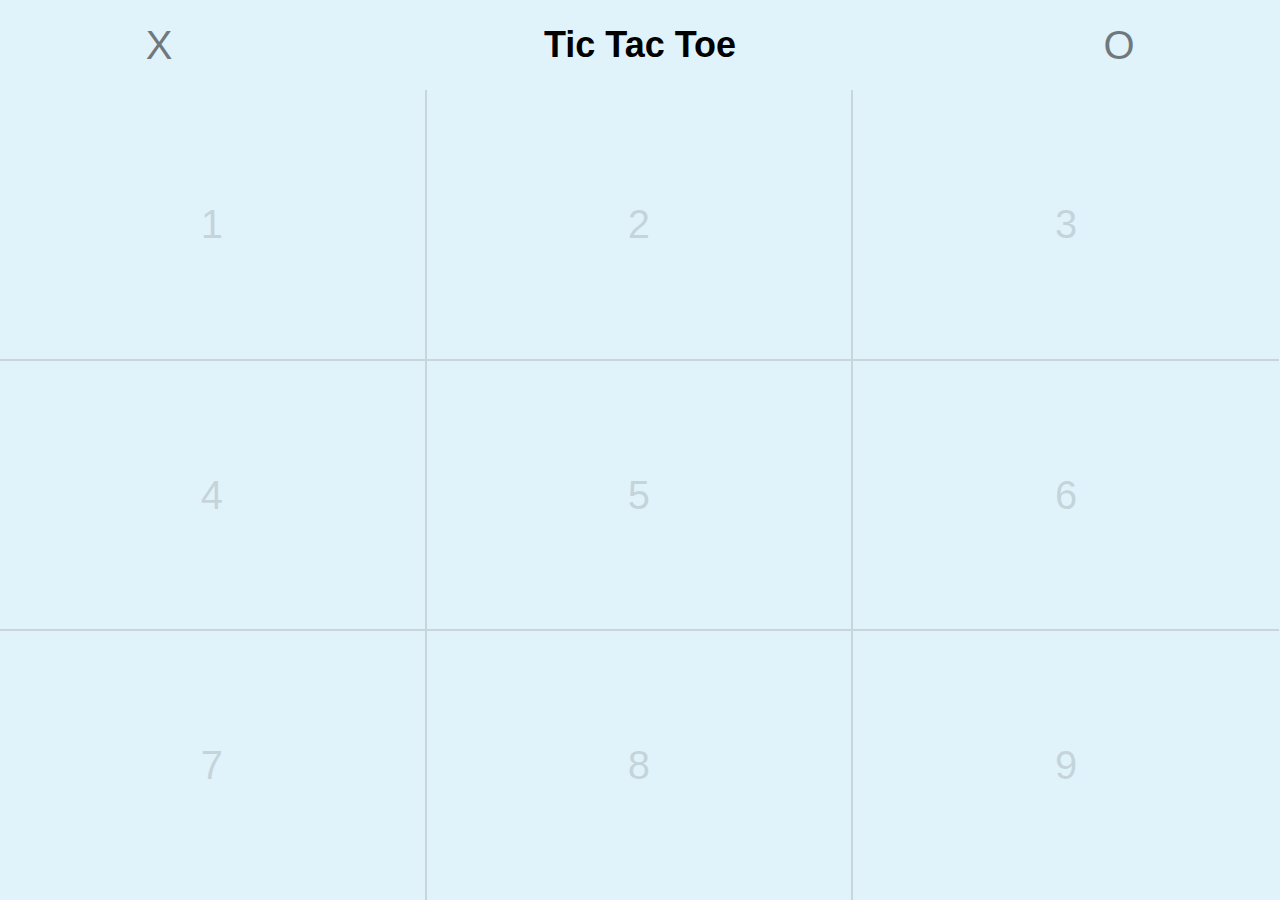
==== tic-tac-toe/tic-tac-toe.html @ be8b0bbe "Tic Tac Toe html & css & js code done" ====
<!DOCTYPE html>
<html lang="en">
<head>
    <meta charset="UTF-8">
    <meta name="viewport" content="width=device-width, initial-scale=1.0">
    <title>Tic Tac Toe</title>
    <link rel="stylesheet" href="./tic-tac-toe.css">
</head>
<body>
    <div id="info">
        <div id="crosses">
            X
        </div>
        <h1 id="header">
            Tic Tac Toe
        </h1>
        <div id="rounds">
            O
        </div>

    </div>
    <div class="final" id="board">
        <div class="field" data-row="0" data-col="0">1</div>
        <div class="field" data-row="0" data-col="1">2</div>
        <div class="field" data-row="0" data-col="2">3</div>
        <div class="field" data-row="1" data-col="0">4</div>
        <div class="field" data-row="1" data-col="1">5</div>
        <div class="field" data-row="1" data-col="2">6</div>
        <div class="field" data-row="2" data-col="0">7</div>
        <div class="field" data-row="2" data-col="1">8</div>
        <div class="field" data-row="2" data-col="2">9</div>

    </div>
    
    <script src="./tic-tac-toe.js"></script>
</body>
</html>
---- tic-tac-toe/tic-tac-toe.css ----
* * {
    padding: 0;
    margin: 0;
    list-style: none;
    outline: none;
    box-sizing: border-box;
}

button:focus,
button:active {
    outline: none;
}

body {
    font-family: "Open Sans", "Helvetica Neue", sans-serif;
    font-weight: 400;
    font-size: 18px;
    line-height: 1;
    display: flex;
    background-color: rgba(135, 206, 235, 0.25);
    flex-wrap: wrap;
    height: 100vh;
}

#info {
    height: 10vh;
    text-align: center;
    display: flex;
    align-items: center;
    justify-content: space-between;
    width: 100%;
}

#crosses,
#rounds {
    width: 25%;
    letter-spacing: 2px;
    font-size: 40px;
}

#crosses:not(.active),
#rounds:not(.active) {
    opacity: 0.5;
}

div.active {
    color: indianred;
    opacity: 1;
}

#title {
    width: 50%;
}

#board {
    height: 90vh;
    display: flex;
    width: calc(100%);
    flex-wrap: wrap;
    margin: -1px;
}

#board.final {
    opacity: 0.25;
    pointer-events: none;
}

.field {
    width: calc(100% / 3);
    height: calc(100% / 3);
    cursor: pointer;
    display: flex;
    align-items: center;
    justify-content: center;
    border: 1px solid grey;
    font-size: 40px;
    color: black;
}

.field[data-marked="true"] {
    pointer-events: none;
    background: linear-gradient(-8deg, lightblue, transparent);
}

.field:not([data-marked="true"]) {
    color: rgba(0, 0, 0, 0.5);
}

.field:nth-child(1),
.field:nth-child(2),
.field:nth-child(3) {
    border-top: none;
}

.field:nth-child(6),
.field:nth-child(9),
.field:nth-child(3) {
    border-right: none;
}

.field:nth-child(7),
.field:nth-child(9),
.field:nth-child(8) {
    border-bottom: none;
}

.field:nth-child(7),
.field:nth-child(1),
.field:nth-child(4) {
    border-left: none;
}

.field:hover {
    background-color: gainsboro;
}
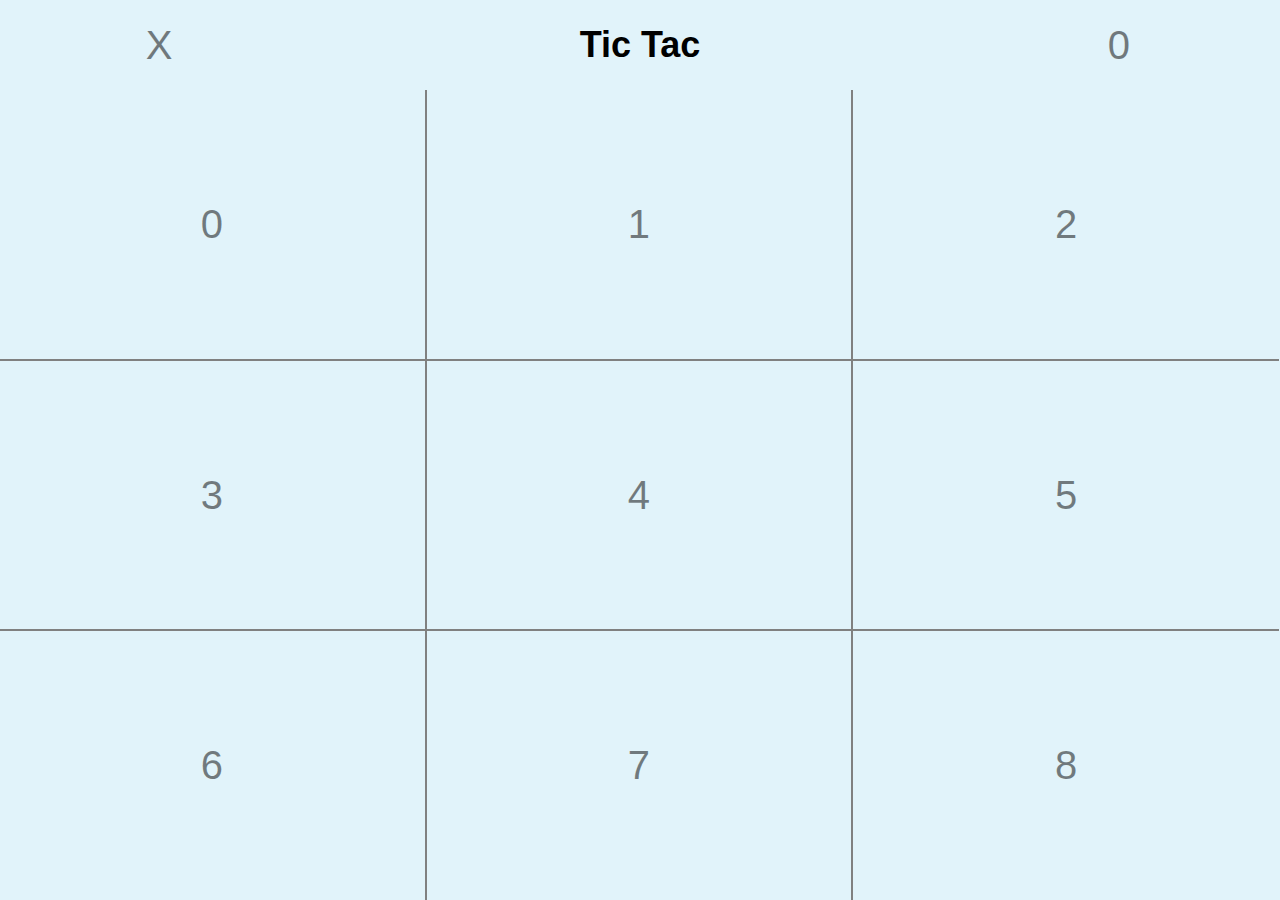
==== commit 8b8564db: "Minor changes to code. Ready to play!" ====
--- a/tic-tac-toe/tic-tac-toe.html
+++ b/tic-tac-toe/tic-tac-toe.html
@@ -3,35 +3,27 @@
 <head>
     <meta charset="UTF-8">
     <meta name="viewport" content="width=device-width, initial-scale=1.0">
-    <title>Tic Tac Toe</title>
-    <link rel="stylesheet" href="./tic-tac-toe.css">
+    <title>Tic Tac</title>
+    <link href="./tic-tac-toe.css" rel="stylesheet" />
+    <script src="./tic-tac-toe.js" defer></script>
 </head>
+
 <body>
     <div id="info">
-        <div id="crosses">
-            X
-        </div>
-        <h1 id="header">
-            Tic Tac Toe
-        </h1>
-        <div id="rounds">
-            O
-        </div>
-
+        <div id="crosses">X</div>
+        <h1>Tic Tac</h1>
+        <div id="rounds">0</div>
     </div>
-    <div class="final" id="board">
-        <div class="field" data-row="0" data-col="0">1</div>
-        <div class="field" data-row="0" data-col="1">2</div>
-        <div class="field" data-row="0" data-col="2">3</div>
-        <div class="field" data-row="1" data-col="0">4</div>
-        <div class="field" data-row="1" data-col="1">5</div>
-        <div class="field" data-row="1" data-col="2">6</div>
-        <div class="field" data-row="2" data-col="0">7</div>
-        <div class="field" data-row="2" data-col="1">8</div>
-        <div class="field" data-row="2" data-col="2">9</div>
-
+    <div id="board">
+        <div class="field" data-row="0" data-col="0">0</div>
+        <div class="field" data-row="0" data-col="1">1</div>
+        <div class="field" data-row="0" data-col="2">2</div>
+        <div class="field" data-row="1" data-col="0">3</div>
+        <div class="field" data-row="1" data-col="1">4</div>
+        <div class="field" data-row="1" data-col="2">5</div>
+        <div class="field" data-row="2" data-col="0">6</div>
+        <div class="field" data-row="2" data-col="1">7</div>
+        <div class="field" data-row="2" data-col="2">8</div>
     </div>
-    
-    <script src="./tic-tac-toe.js"></script>
 </body>
 </html>